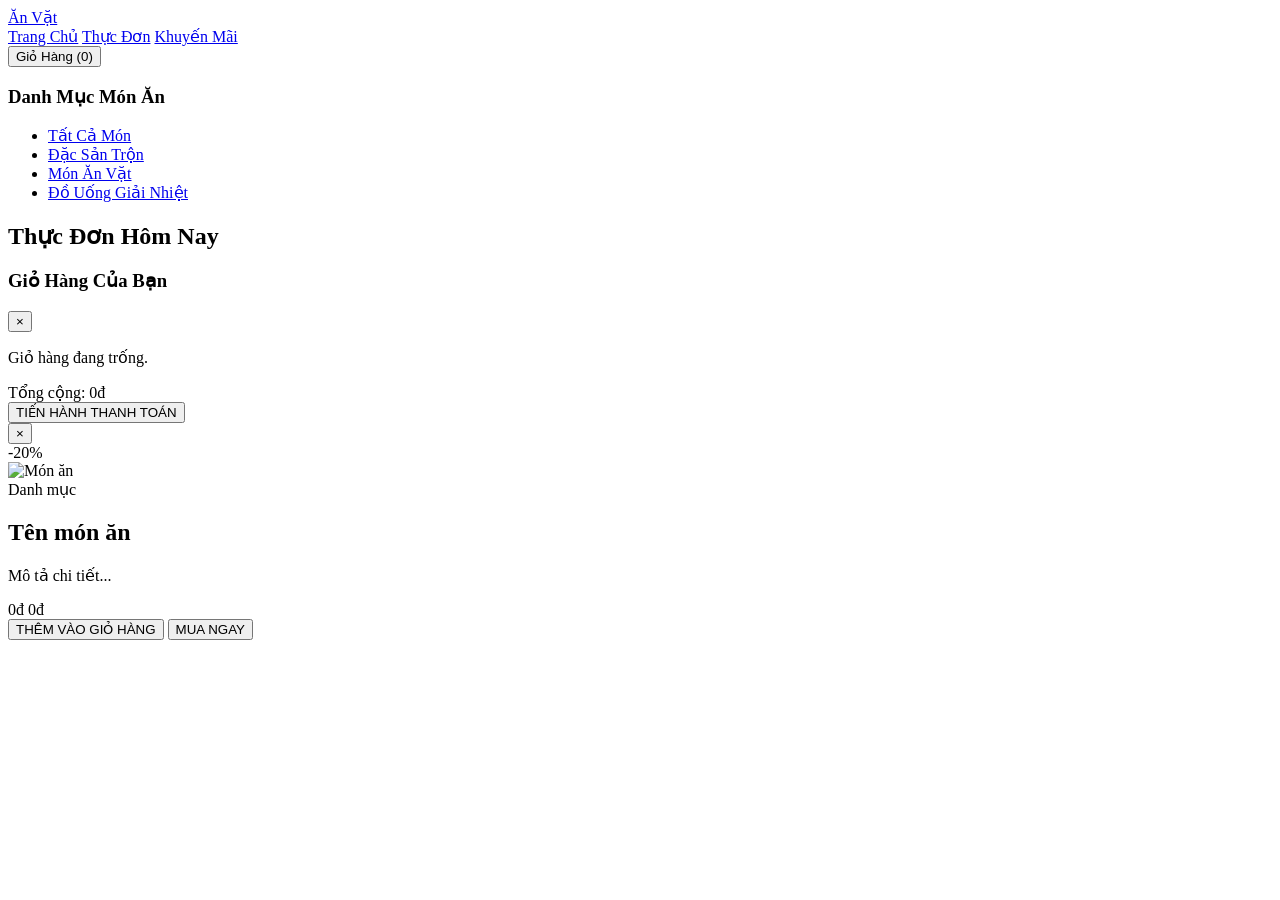
==== index.html @ 8f174fbe "Create index.html" ====
<!doctype html>
<html lang="vi">
  <head>
    <meta charset="UTF-8" />
    <meta name="viewport" content="width=device-width, initial-scale=1.0" />
    <title>Ăn Vặt - Thiên Đường Ăn Vặt Đường Phố</title>
    <link rel="stylesheet" href="style.css" />
  </head>
  <body>
    <header class="main-nav-bar">
      <div class="nav-container site-container">
        <a href="#" class="logo-link logo-text">Ăn Vặt</a>
        <nav class="nav-links-container">
          <a href="#" class="nav-link active">Trang Chủ</a>
          <a href="#" class="nav-link">Thực Đơn</a>
          <a href="#" class="nav-link">Khuyến Mãi</a>
        </nav>
        <button class="cart-toggle-btn" id="cartToggleBtn">
          Giỏ Hàng (<span id="cartCountTop">0</span>)
        </button>
      </div>
    </header>

    <main class="site-container main-layout">
      <aside class="category-sidebar-container">
        <h3 class="heading-3 sidebar-title">Danh Mục Món Ăn</h3>
        <ul class="sidebar-menu">
          <li class="sidebar-item">
            <a href="#" class="active" data-category="all">Tất Cả Món</a>
          </li>
          <li class="sidebar-item">
            <a href="#" data-category="dac-san">Đặc Sản Trộn</a>
          </li>
          <li class="sidebar-item">
            <a href="#" data-category="an-vat">Món Ăn Vặt</a>
          </li>
          <li class="sidebar-item">
            <a href="#" data-category="giai-nhiet">Đồ Uống Giải Nhiệt</a>
          </li>
        </ul>
      </aside>

      <section class="content-wrapper">
        <div class="section-header-container">
          <h1 class="heading-1">Thực Đơn Hôm Nay</h1>
        </div>
        <div class="product-grid" id="productGrid"></div>
      </section>
    </main>

    <div class="cart-sidebar-overlay" id="cartOverlay"></div>
    <div class="cart-sidebar" id="cartSidebar">
      <div class="cart-header">
        <h3 class="heading-3">Giỏ Hàng Của Bạn</h3>
        <button class="close-cart-btn" id="closeCartBtn">&times;</button>
      </div>
      <div class="cart-items-container" id="cartItemsContainer">
        <p class="empty-cart-text">Giỏ hàng đang trống.</p>
      </div>
      <div class="cart-footer">
        <div class="cart-total-row">
          <span class="label-text">Tổng cộng:</span>
          <span class="cart-total-price" id="cartTotalPrice">0đ</span>
        </div>
        <button class="btn-primary checkout-btn" id="checkoutBtn">
          TIẾN HÀNH THANH TOÁN
        </button>
      </div>
    </div>

    <div class="modal-overlay" id="productModal">
      <div class="modal-content">
        <button class="close-modal-btn" id="closeModalBtn">&times;</button>
        <div class="modal-body">
          <div class="modal-image-zone">
            <div class="modal-discount-badge" id="modalBadge">-20%</div>
            <img src="" alt="Món ăn" class="product-image" id="modalImage" />
          </div>

          <div class="modal-info-zone">
            <div class="modal-text-content">
              <span class="category-tag" id="modalCategory">Danh mục</span>
              <h2 class="heading-2" id="modalTitle">Tên món ăn</h2>
              <p class="body-text" id="modalDescription">Mô tả chi tiết...</p>
            </div>

            <div class="modal-interactive-content">
              <div class="modal-price-row">
                <span class="original-price" id="modalOriginalPrice">0đ</span>
                <span class="sale-price" id="modalSalePrice">0đ</span>
              </div>
              <div class="modal-action-row">
                <button class="btn-primary" id="modalAddToCartBtn">
                  THÊM VÀO GIỎ HÀNG
                </button>
                <button class="btn-secondary-buy" id="modalBuyNowBtn">
                  MUA NGAY
                </button>
              </div>
            </div>
          </div>
        </div>
      </div>
    </div>

    <script src="script.js"></script>
  </body>
</html>
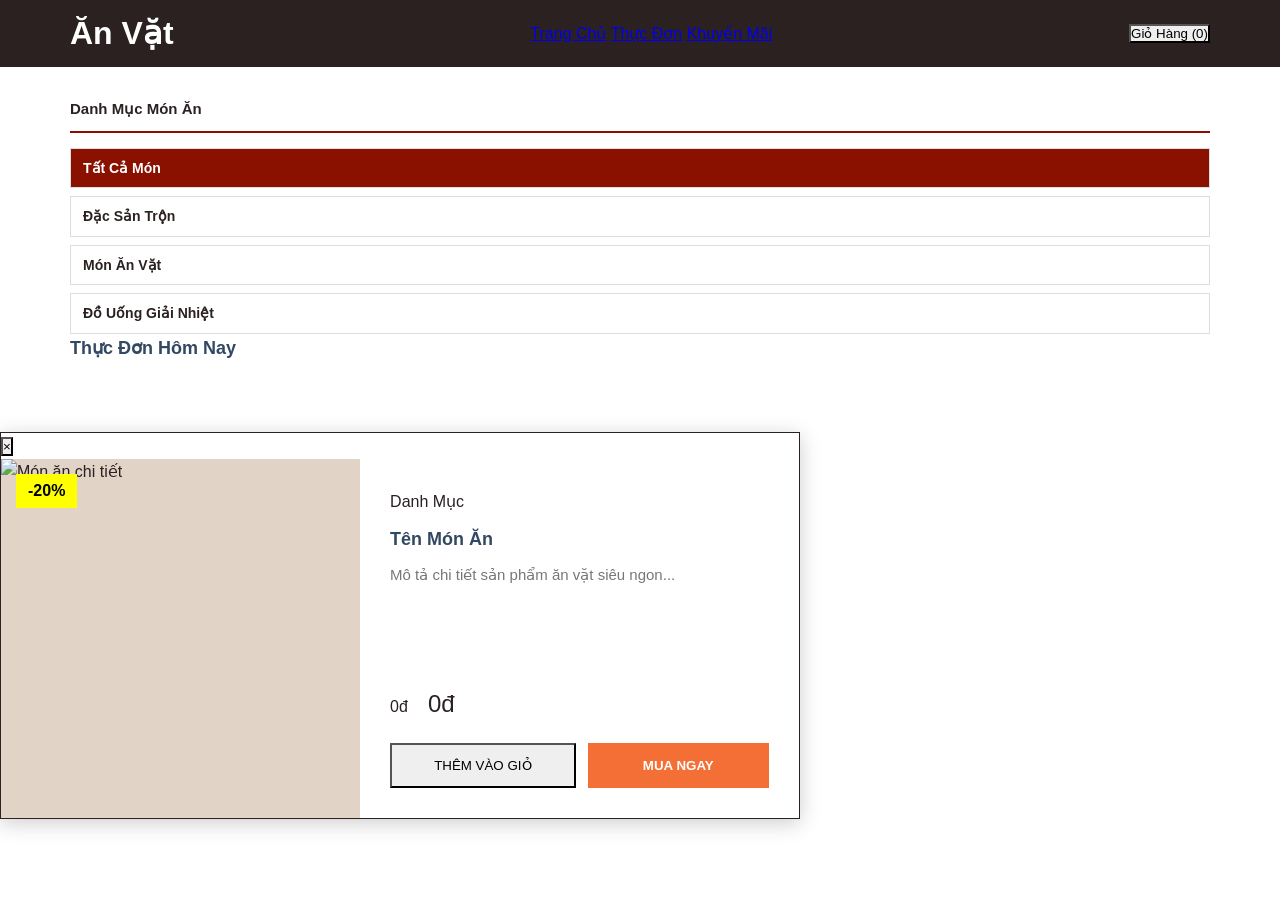
==== commit b6c60842: "Update index.html" ====
--- a/index.html
+++ b/index.html
@@ -3,97 +3,140 @@
   <head>
     <meta charset="UTF-8" />
     <meta name="viewport" content="width=device-width, initial-scale=1.0" />
-    <title>Ăn Vặt - Thiên Đường Ăn Vặt Đường Phố</title>
+    <title>Ăn Vặt - Thực Đơn Hôm Nay</title>
     <link rel="stylesheet" href="style.css" />
   </head>
   <body>
     <header class="main-nav-bar">
       <div class="nav-container site-container">
-        <a href="#" class="logo-link logo-text">Ăn Vặt</a>
-        <nav class="nav-links-container">
-          <a href="#" class="nav-link active">Trang Chủ</a>
-          <a href="#" class="nav-link">Thực Đơn</a>
-          <a href="#" class="nav-link">Khuyến Mãi</a>
+        <a href="index.html" class="logo-link logo-text">Ăn Vặt</a>
+        <nav class="desktop-menu-links">
+          <a href="#" class="menu-item-link active">Trang Chủ</a>
+          <a href="#" class="menu-item-link">Thực Đơn</a>
+          <a href="#" class="menu-item-link">Khuyến Mãi</a>
         </nav>
-        <button class="cart-toggle-btn" id="cartToggleBtn">
+        <button class="btn-primary-cart" id="cartToggleBtn">
           Giỏ Hàng (<span id="cartCountTop">0</span>)
         </button>
       </div>
     </header>
 
-    <main class="site-container main-layout">
-      <aside class="category-sidebar-container">
-        <h3 class="heading-3 sidebar-title">Danh Mục Món Ăn</h3>
-        <ul class="sidebar-menu">
-          <li class="sidebar-item">
-            <a href="#" class="active" data-category="all">Tất Cả Món</a>
-          </li>
-          <li class="sidebar-item">
-            <a href="#" data-category="dac-san">Đặc Sản Trộn</a>
-          </li>
-          <li class="sidebar-item">
-            <a href="#" data-category="an-vat">Món Ăn Vặt</a>
-          </li>
-          <li class="sidebar-item">
-            <a href="#" data-category="giai-nhiet">Đồ Uống Giải Nhiệt</a>
-          </li>
-        </ul>
+    <main
+      class="site-container main-layout-grid"
+      style="margin-top: 30px; margin-bottom: 50px"
+    >
+      <aside class="sidebar-category-area">
+        <h3
+          class="heading-3"
+          style="
+            margin-bottom: 15px;
+            padding-bottom: 10px;
+            border-bottom: 2px solid var(--color-burgundy-red);
+          "
+        >
+          Danh Mục Món Ăn
+        </h3>
+        <div class="sidebar-menu">
+          <div class="sidebar-item">
+            <a href="#" class="category-btn active" data-category="all"
+              >Tất Cả Món</a
+            >
+          </div>
+          <div class="sidebar-item">
+            <a href="#" class="category-btn" data-category="dac-san"
+              >Đặc Sản Trộn</a
+            >
+          </div>
+          <div class="sidebar-item">
+            <a href="#" class="category-btn" data-category="an-vat"
+              >Món Ăn Vặt</a
+            >
+          </div>
+          <div class="sidebar-item">
+            <a href="#" class="category-btn" data-category="giai-nhiet"
+              >Đồ Uống Giải Nhiệt</a
+            >
+          </div>
+        </div>
       </aside>
 
-      <section class="content-wrapper">
-        <div class="section-header-container">
-          <h1 class="heading-1">Thực Đơn Hôm Nay</h1>
-        </div>
-        <div class="product-grid" id="productGrid"></div>
+      <section class="products-display-area">
+        <h2 class="heading-2" style="margin-bottom: 20px">Thực Đơn Hôm Nay</h2>
+        <div class="product-grid" id="productGridContainer"></div>
       </section>
     </main>
 
-    <div class="cart-sidebar-overlay" id="cartOverlay"></div>
+    <div class="cart-overlay" id="cartOverlay"></div>
     <div class="cart-sidebar" id="cartSidebar">
       <div class="cart-header">
         <h3 class="heading-3">Giỏ Hàng Của Bạn</h3>
-        <button class="close-cart-btn" id="closeCartBtn">&times;</button>
+        <button class="close-btn" id="cartCloseBtn">&times;</button>
       </div>
-      <div class="cart-items-container" id="cartItemsContainer">
-        <p class="empty-cart-text">Giỏ hàng đang trống.</p>
-      </div>
+      <div class="cart-body-items" id="cartItemsList"></div>
       <div class="cart-footer">
         <div class="cart-total-row">
-          <span class="label-text">Tổng cộng:</span>
-          <span class="cart-total-price" id="cartTotalPrice">0đ</span>
+          <span>Tổng cộng:</span>
+          <span
+            id="cartTotalPrice"
+            style="font-weight: 700; color: var(--color-burgundy-red)"
+            >0đ</span
+          >
         </div>
-        <button class="btn-primary checkout-btn" id="checkoutBtn">
+        <button
+          class="btn-secondary-buy"
+          id="checkoutBtn"
+          style="width: 100%; margin-top: 15px; height: 45px"
+        >
           TIẾN HÀNH THANH TOÁN
         </button>
       </div>
     </div>
 
-    <div class="modal-overlay" id="productModal">
+    <div class="modal-blur-bg" id="productDetailModal">
       <div class="modal-content">
-        <button class="close-modal-btn" id="closeModalBtn">&times;</button>
+        <button class="modal-close-icon" id="modalCloseBtn">&times;</button>
         <div class="modal-body">
           <div class="modal-image-zone">
             <div class="modal-discount-badge" id="modalBadge">-20%</div>
-            <img src="" alt="Món ăn" class="product-image" id="modalImage" />
+            <img src="" alt="Món ăn chi tiết" id="modalImage" />
           </div>
-
           <div class="modal-info-zone">
-            <div class="modal-text-content">
-              <span class="category-tag" id="modalCategory">Danh mục</span>
-              <h2 class="heading-2" id="modalTitle">Tên món ăn</h2>
-              <p class="body-text" id="modalDescription">Mô tả chi tiết...</p>
+            <div>
+              <span class="product-card-tag" id="modalCategory">Danh Mục</span>
+              <h2 class="heading-2" id="modalTitle" style="margin: 10px 0">
+                Tên Món Ăn
+              </h2>
+              <p
+                class="body-text"
+                id="modalDescription"
+                style="color: var(--color-medium-gray); margin-bottom: 20px"
+              >
+                Mô tả chi tiết sản phẩm ăn vặt siêu ngon...
+              </p>
             </div>
-
-            <div class="modal-interactive-content">
-              <div class="modal-price-row">
-                <span class="original-price" id="modalOriginalPrice">0đ</span>
-                <span class="sale-price" id="modalSalePrice">0đ</span>
+            <div>
+              <div class="modal-price-row" style="margin-bottom: 20px">
+                <span class="old-price-cross" id="modalOldPrice">0đ</span>
+                <span
+                  class="current-price-bold"
+                  id="modalCurrentPrice"
+                  style="font-size: 24px"
+                  >0đ</span
+                >
               </div>
               <div class="modal-action-row">
-                <button class="btn-primary" id="modalAddToCartBtn">
-                  THÊM VÀO GIỎ HÀNG
+                <button
+                  class="btn-primary-cart"
+                  id="modalAddToCartBtn"
+                  style="flex: 1; height: 45px"
+                >
+                  THÊM VÀO GIỎ
                 </button>
-                <button class="btn-secondary-buy" id="modalBuyNowBtn">
+                <button
+                  class="btn-secondary-buy"
+                  id="modalBuyNowBtn"
+                  style="flex: 1; height: 45px"
+                >
                   MUA NGAY
                 </button>
               </div>
--- a/style.css
+++ b/style.css
@@ -0,0 +1,484 @@
+/* --- SYSTEM STYLE RESET --- */
+:root {
+  --color-deep-navy: #334862;
+  --color-dark-charcoal: #2b2121;
+  --color-burgundy-red: #8a1000;
+  --color-warm-orange: #e67e22;
+  --color-bright-orange-red: #f36f36;
+  --color-forest-green: #2c9310;
+  --color-forest-green-hover: #1e7b0a;
+  --color-forest-green-active: #1a6008;
+  --color-medium-gray: #777777;
+  --color-light-gray: #f1f1f1;
+  --color-off-white: #ffffff;
+  --color-light-border: #dddddd;
+  --color-warning-yellow: #ffff00;
+}
+
+* {
+  box-sizing: border-box;
+  margin: 0;
+  padding: 0;
+  border-radius: 0px !important; /* Phong cách vuông vức */
+}
+
+body {
+  font-family: Helvetica, Arial, sans-serif;
+  background-color: var(--color-off-white);
+  color: var(--color-dark-charcoal);
+  line-height: 1.6;
+}
+
+/* --- TYPOGRAPHY --- */
+.logo-text {
+  font-size: 32px;
+  font-weight: 700;
+}
+.heading-1 {
+  font-size: 18px;
+  font-weight: 700;
+}
+.heading-2 {
+  font-size: 18px;
+  font-weight: 700;
+  color: var(--color-deep-navy);
+}
+.heading-3 {
+  font-size: 15px;
+  font-weight: 700;
+}
+.body-text {
+  font-size: 15px;
+  color: var(--color-medium-gray);
+  margin-top: 8px;
+}
+.label-text {
+  font-size: 14px;
+  font-weight: 700;
+}
+
+/* --- GRID LAYOUT --- */
+.site-container {
+  max-width: 1170px;
+  margin: 0 auto;
+  padding: 0 15px;
+}
+.main-layout {
+  display: flex;
+  flex-direction: column;
+  gap: 24px;
+  margin: 32px auto;
+}
+.content-wrapper {
+  display: flex;
+  flex-direction: column;
+  width: 100%;
+}
+.section-header-container {
+  background-color: var(--color-light-gray);
+  border-bottom: 3px solid var(--color-warm-orange);
+  padding: 12px 16px;
+  margin-bottom: 20px;
+}
+.product-grid {
+  display: grid;
+  grid-template-columns: repeat(1, 1fr);
+  gap: 16px;
+}
+
+/* --- HEADER & NAVBAR --- */
+.main-nav-bar {
+  background-color: var(--color-dark-charcoal);
+  height: 67px;
+  width: 100%;
+  position: sticky;
+  top: 0;
+  z-index: 100;
+}
+.nav-container {
+  display: flex;
+  align-items: center;
+  justify-content: space-between;
+  height: 100%;
+}
+.logo-link {
+  color: var(--color-off-white);
+  text-decoration: none;
+}
+.nav-links-container {
+  display: none;
+  height: 67px;
+}
+.nav-link {
+  color: var(--color-medium-gray);
+  padding: 0 15px;
+  height: 67px;
+  line-height: 67px;
+  text-decoration: none;
+  display: inline-block;
+}
+.nav-link:hover {
+  color: var(--color-off-white);
+  background-color: rgba(255, 255, 255, 0.1);
+}
+.nav-link.active {
+  color: var(--color-warm-orange);
+  border-bottom: 3px solid var(--color-warm-orange);
+}
+.cart-toggle-btn {
+  background-color: var(--color-warm-orange);
+  color: white;
+  border: none;
+  padding: 8px 16px;
+  font-weight: 700;
+  cursor: pointer;
+}
+
+/* --- CATEGORY SIDEBAR --- */
+.category-sidebar-container {
+  background-color: #d4c4b8;
+  border: 1px solid #cccccc;
+  padding: 16px;
+}
+.sidebar-title {
+  margin-bottom: 12px;
+}
+.sidebar-menu {
+  list-style: none;
+  display: flex;
+  gap: 8px;
+  flex-wrap: wrap;
+}
+.sidebar-item a {
+  display: block;
+  padding: 8px 12px;
+  background-color: var(--color-off-white);
+  color: var(--color-dark-charcoal);
+  text-decoration: none;
+  font-weight: 700;
+  font-size: 14px;
+  border: 1px solid var(--color-light-border);
+}
+.sidebar-item a:hover,
+.sidebar-item a.active {
+  background-color: var(--color-burgundy-red);
+  color: var(--color-off-white);
+}
+
+/* --- BUTTONS --- */
+.btn-primary {
+  background-color: var(--color-forest-green);
+  color: var(--color-off-white);
+  font-weight: 700;
+  height: 40px;
+  border: none;
+  cursor: pointer;
+  width: 100%;
+}
+.btn-primary:hover {
+  background-color: var(--color-forest-green-hover);
+}
+.btn-secondary-buy {
+  background-color: var(--color-bright-orange-red);
+  color: white;
+  border: none;
+  font-weight: 700;
+  height: 40px;
+  cursor: pointer;
+  width: 100%;
+}
+.btn-secondary-buy:hover {
+  background-color: var(--color-warm-orange);
+}
+
+/* --- PRODUCT CARD OUT SCREEN --- */
+.product-card {
+  background-color: var(--color-off-white);
+  border: 1px solid var(--color-light-border);
+  padding: 16px;
+  position: relative;
+  display: flex;
+  flex-direction: column;
+  cursor: pointer;
+}
+.product-card:hover {
+  box-shadow: 0 4px 12px rgba(0, 0, 0, 0.1);
+}
+.image-container {
+  width: 100%;
+  aspect-ratio: 1 / 1;
+  background-color: #e2d3c7;
+  margin-bottom: 12px;
+  overflow: hidden;
+}
+.image-container img {
+  width: 100%;
+  height: 100%;
+  object-fit: cover;
+}
+.discount-badge {
+  background-color: var(--color-warning-yellow);
+  color: black;
+  font-size: 13px;
+  font-weight: 700;
+  padding: 4px 8px;
+  position: absolute;
+  top: 16px;
+  left: 16px;
+  z-index: 5;
+}
+.category-tag {
+  background-color: var(--color-burgundy-red);
+  color: var(--color-off-white);
+  font-size: 12px;
+  font-weight: 700;
+  padding: 4px 8px;
+  display: inline-block;
+  align-self: flex-start;
+  margin-bottom: 8px;
+}
+.price-section {
+  display: flex;
+  justify-content: space-between;
+  align-items: baseline;
+  margin: 8px 0 12px 0;
+}
+.original-price {
+  font-size: 13px;
+  color: var(--color-medium-gray);
+  text-decoration: line-through;
+}
+.sale-price {
+  font-size: 16px;
+  font-weight: 700;
+  color: var(--color-burgundy-red);
+}
+
+/* --- SIDEBAR GIỎ HÀNG BÊN PHẢI --- */
+.cart-sidebar-overlay {
+  position: fixed;
+  top: 0;
+  left: 0;
+  width: 100%;
+  height: 100%;
+  background: rgba(0, 0, 0, 0.5);
+  z-index: 150;
+  display: none;
+}
+.cart-sidebar-overlay.active {
+  display: block;
+}
+.cart-sidebar {
+  position: fixed;
+  top: 0;
+  right: -400px;
+  width: 100%;
+  max-width: 400px;
+  height: 100%;
+  background: var(--color-off-white);
+  z-index: 160;
+  display: flex;
+  flex-direction: column;
+  transition: right 0.3s ease;
+}
+.cart-sidebar.active {
+  right: 0;
+}
+.cart-header {
+  padding: 20px;
+  background-color: var(--color-dark-charcoal);
+  color: white;
+  display: flex;
+  justify-content: space-between;
+  align-items: center;
+}
+.close-cart-btn {
+  background: none;
+  border: none;
+  color: white;
+  font-size: 28px;
+  cursor: pointer;
+}
+.cart-items-container {
+  flex: 1;
+  overflow-y: auto;
+  padding: 20px;
+  display: flex;
+  flex-direction: column;
+  gap: 16px;
+}
+.empty-cart-text {
+  color: var(--color-medium-gray);
+  text-align: center;
+  margin-top: 40px;
+}
+.cart-item {
+  display: flex;
+  justify-content: space-between;
+  align-items: center;
+  border-bottom: 1px solid var(--color-light-border);
+  padding-bottom: 12px;
+}
+.cart-item-info h4 {
+  font-size: 14px;
+  color: var(--color-dark-charcoal);
+}
+.cart-item-price {
+  color: var(--color-burgundy-red);
+  font-weight: 700;
+}
+.cart-item-actions {
+  display: flex;
+  align-items: center;
+  gap: 8px;
+}
+.quantity-btn {
+  background: var(--color-light-gray);
+  border: 1px solid #ccc;
+  padding: 2px 8px;
+  cursor: pointer;
+}
+.cart-footer {
+  padding: 20px;
+  border-top: 2px solid var(--color-dark-charcoal);
+  background: var(--color-light-gray);
+}
+.cart-total-row {
+  display: flex;
+  justify-content: space-between;
+  margin-bottom: 16px;
+}
+.cart-total-price {
+  font-size: 18px;
+  font-weight: 700;
+  color: var(--color-burgundy-red);
+}
+
+/* --- CỬA SỔ POPUP CHI TIẾT MÓN ĂN (FIXED 100%) --- */
+.modal-overlay {
+  position: fixed;
+  top: 0;
+  left: 0;
+  width: 100%;
+  height: 100%;
+  background: rgba(0, 0, 0, 0.6);
+  z-index: 200;
+  display: none;
+  align-items: center;
+  justify-content: center;
+  padding: 15px;
+}
+.modal-overlay.active {
+  display: flex !important;
+}
+.modal-content {
+  background-color: var(--color-off-white);
+  width: 100%;
+  max-width: 800px;
+  position: relative;
+  border: 1px solid var(--color-dark-charcoal);
+  box-shadow: 0 4px 20px rgba(0, 0, 0, 0.2);
+}
+.close-modal-btn {
+  position: absolute;
+  top: 10px;
+  right: 15px;
+  font-size: 32px;
+  background: none;
+  border: none;
+  color: var(--color-dark-charcoal);
+  cursor: pointer;
+  z-index: 10;
+}
+
+/* Thân Popup xếp dọc trên Điện thoại */
+.modal-body {
+  display: flex !important;
+  flex-direction: column !important;
+  width: 100%;
+}
+.modal-image-zone {
+  width: 100%;
+  aspect-ratio: 16 / 10;
+  background-color: #e2d3c7;
+  position: relative;
+  overflow: hidden;
+}
+.modal-image-zone img.product-image {
+  width: 100% !important;
+  height: 100% !important;
+  object-fit: cover !important;
+  display: block !important;
+}
+.modal-discount-badge {
+  background-color: var(--color-warning-yellow);
+  color: black;
+  padding: 4px 12px;
+  font-weight: 700;
+  position: absolute;
+  top: 15px;
+  left: 15px;
+  z-index: 2;
+}
+.modal-info-zone {
+  padding: 24px;
+  display: flex;
+  flex-direction: column;
+  gap: 20px;
+  width: 100%;
+}
+.modal-price-row {
+  display: flex;
+  gap: 20px;
+  align-items: baseline;
+}
+.modal-action-row {
+  display: flex;
+  gap: 12px;
+}
+
+/* --- RESPONSIVE CHO MÀN HÌNH LỚN --- */
+@media (min-width: 768px) {
+  .product-grid {
+    grid-template-columns: repeat(2, 1fr);
+  }
+  .sidebar-menu {
+    flex-direction: column;
+  }
+
+  /* ÉP BUỘC CHIA ĐÔI POPUP GỌN GÀNG TRÊN DESKTOP */
+  .modal-body {
+    flex-direction: row !important;
+    align-items: stretch !important;
+  }
+  .modal-image-zone {
+    width: 45% !important;
+    aspect-ratio: 1 / 1 !important;
+  }
+  .modal-info-zone {
+    width: 55% !important;
+    justify-content: space-between !important;
+    padding: 30px !important;
+  }
+}
+
+@media (min-width: 1024px) {
+  .nav-links-container {
+    display: flex;
+  }
+  .main-layout {
+    flex-direction: row;
+    align-items: flex-start;
+  }
+  .category-sidebar-container {
+    width: 25%;
+    position: sticky;
+    top: 85px;
+  }
+  .content-wrapper {
+    width: 75%;
+  }
+  .product-grid {
+    grid-template-columns: repeat(4, 1fr);
+  }
+}
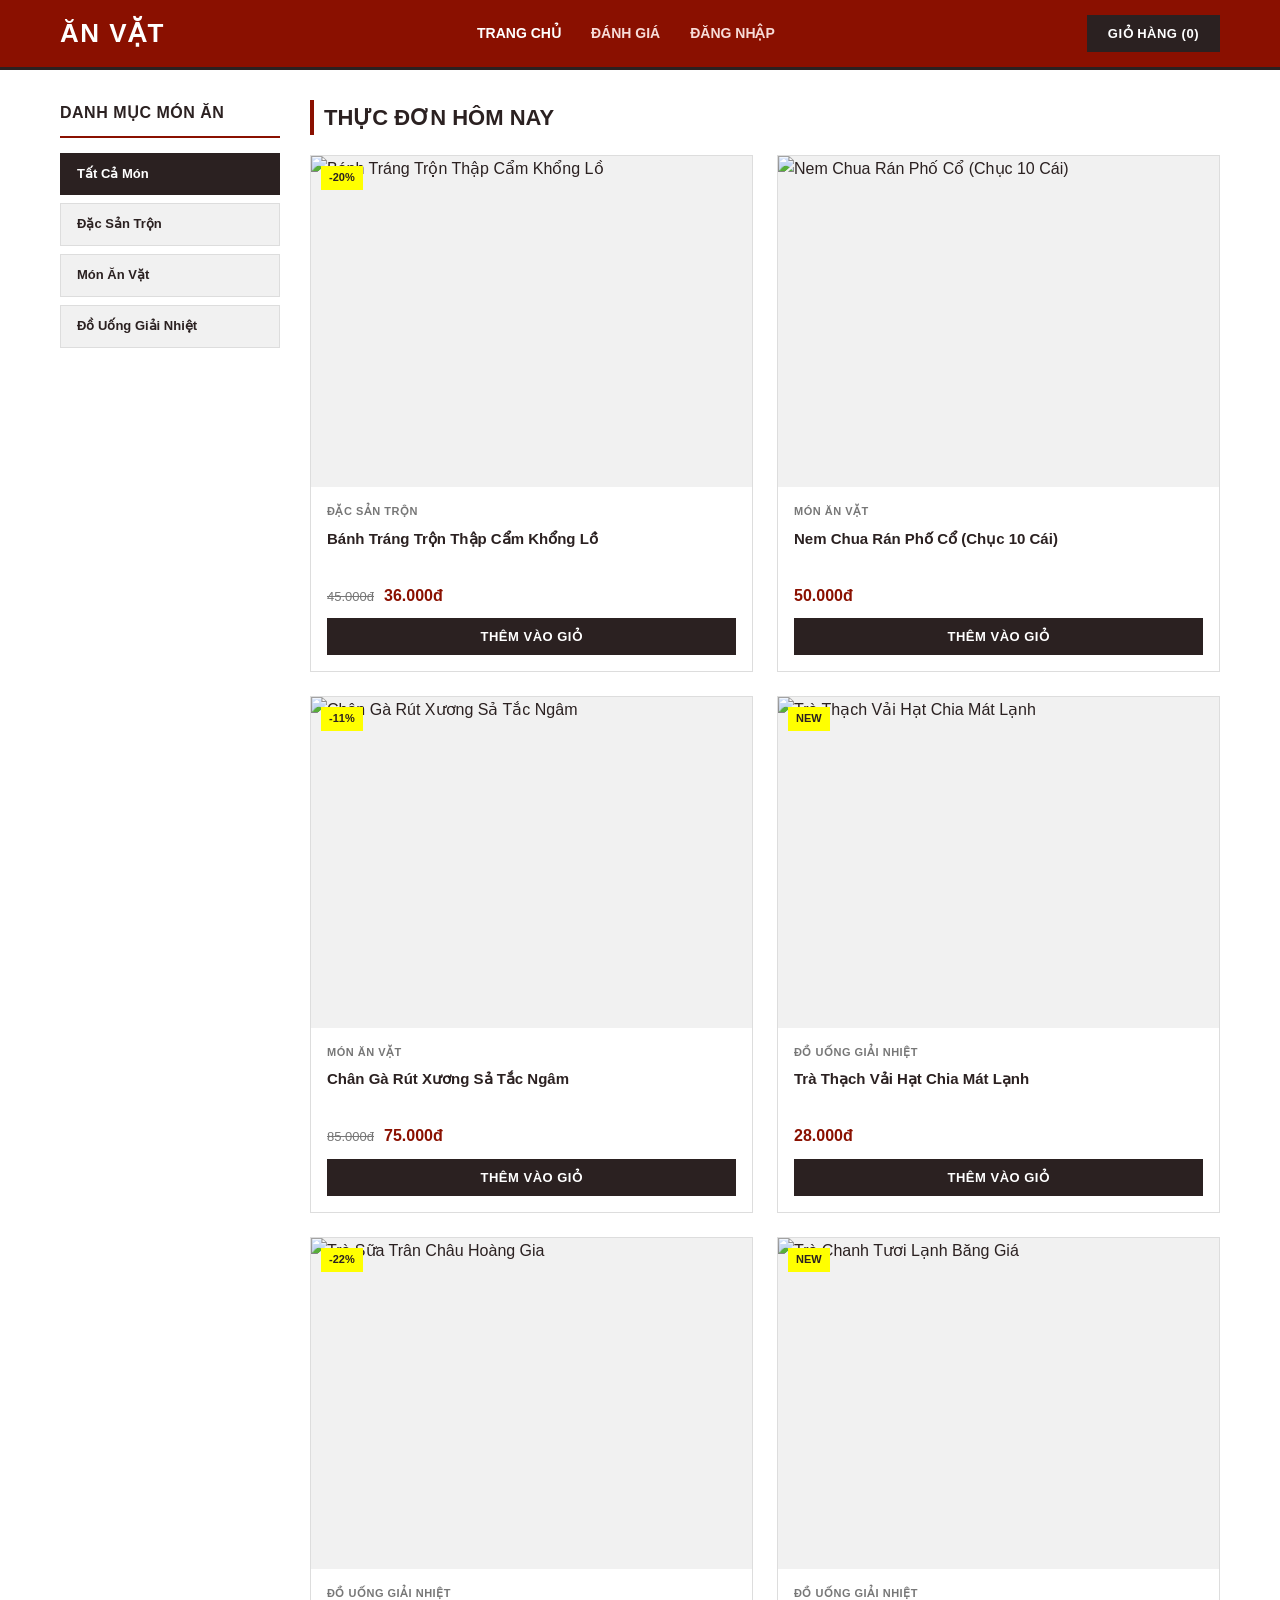
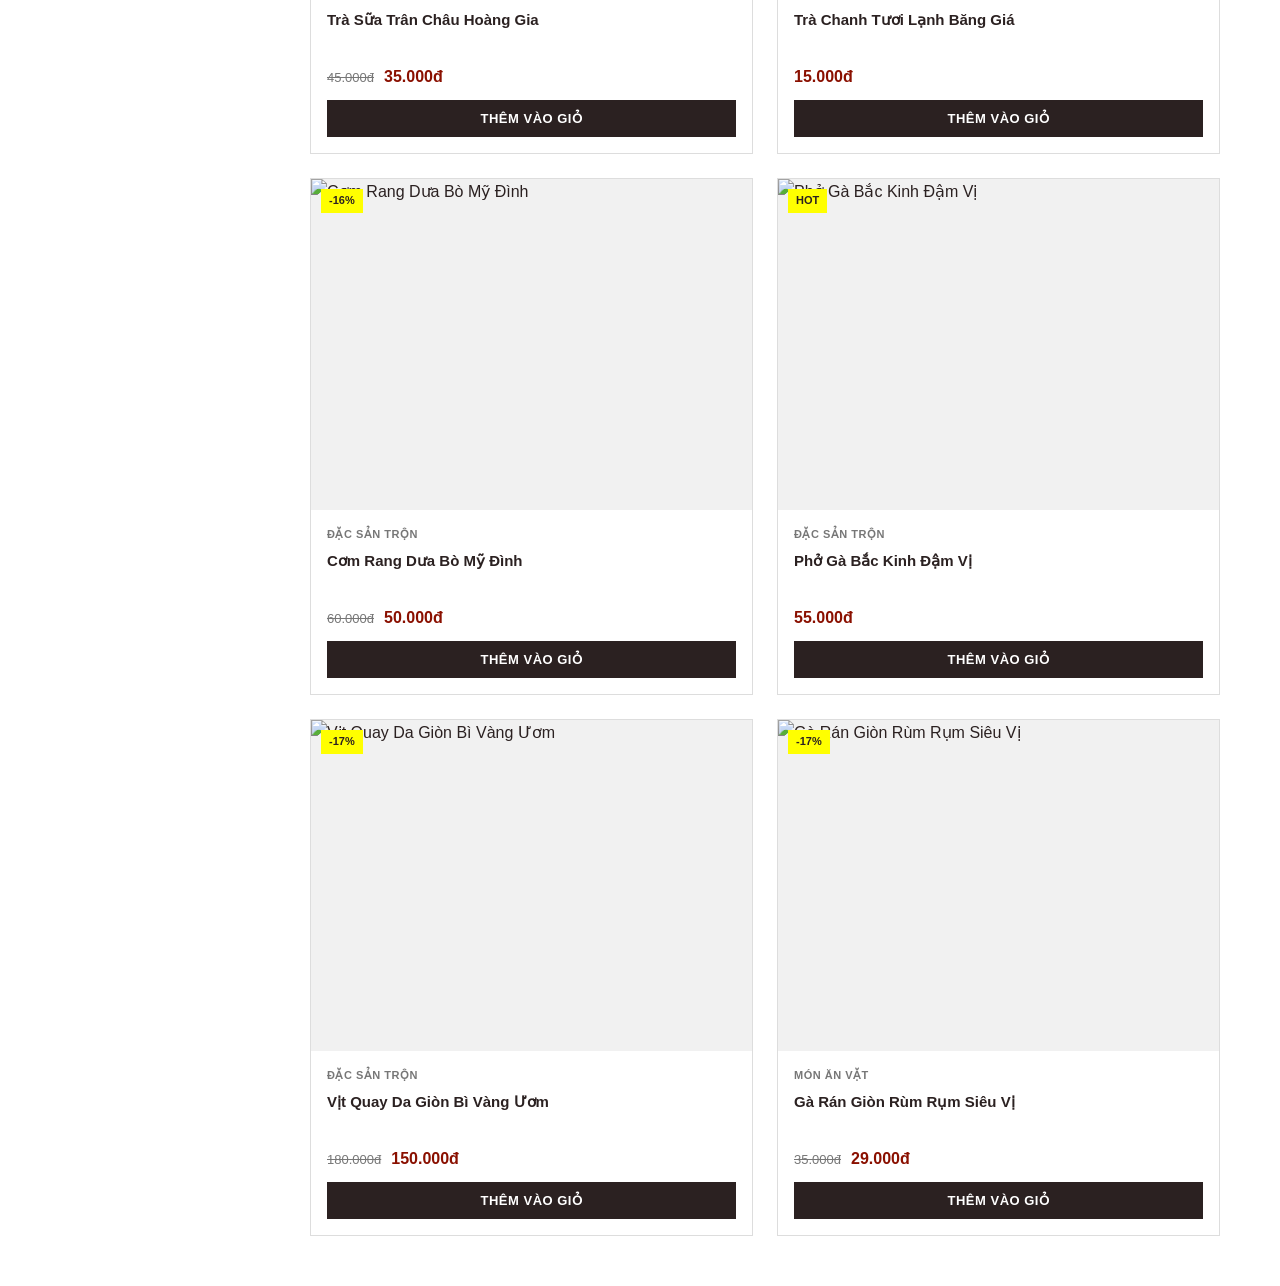
==== commit daeda38f: "Update index.html" ====
--- a/index.html
+++ b/index.html
@@ -11,9 +11,11 @@
       <div class="nav-container site-container">
         <a href="index.html" class="logo-link logo-text">Ăn Vặt</a>
         <nav class="desktop-menu-links">
-          <a href="#" class="menu-item-link active">Trang Chủ</a>
-          <a href="#" class="menu-item-link">Thực Đơn</a>
-          <a href="#" class="menu-item-link">Khuyến Mãi</a>
+          <a href="index.html" class="menu-item-link active">Trang Chủ</a>
+          <a href="reviews.html" class="menu-item-link">Đánh Giá</a>
+          <a href="auth.html" class="menu-item-link" id="userMenuLink"
+            >Đăng Nhập</a
+          >
         </nav>
         <button class="btn-primary-cart" id="cartToggleBtn">
           Giỏ Hàng (<span id="cartCountTop">0</span>)
--- a/style.css
+++ b/style.css
@@ -31,385 +31,397 @@
 
 /* --- TYPOGRAPHY --- */
 .logo-text {
-  font-size: 32px;
-  font-weight: 700;
-}
-.heading-1 {
-  font-size: 18px;
-  font-weight: 700;
-}
+  font-size: 26px;
+  font-weight: 800;
+  text-transform: uppercase;
+  letter-spacing: 1.5px;
+}
+
 .heading-2 {
-  font-size: 18px;
-  font-weight: 700;
-  color: var(--color-deep-navy);
-}
+  font-size: 22px;
+  font-weight: 700;
+  border-left: 4px solid var(--color-burgundy-red);
+  padding-left: 10px;
+  text-transform: uppercase;
+}
+
 .heading-3 {
-  font-size: 15px;
-  font-weight: 700;
-}
+  font-size: 16px;
+  font-weight: 700;
+  text-transform: uppercase;
+  letter-spacing: 0.5px;
+}
+
 .body-text {
-  font-size: 15px;
+  font-size: 14px;
+}
+
+.label-text {
+  font-size: 12px;
+  text-transform: uppercase;
+  font-weight: 700;
   color: var(--color-medium-gray);
-  margin-top: 8px;
-}
-.label-text {
-  font-size: 14px;
-  font-weight: 700;
-}
-
-/* --- GRID LAYOUT --- */
+}
+
+/* --- REUSABLE BUTTONS --- */
+.btn-primary-cart {
+  background-color: var(--color-dark-charcoal);
+  color: var(--color-off-white);
+  border: 1px solid var(--color-dark-charcoal);
+  padding: 10px 20px;
+  font-size: 13px;
+  font-weight: 700;
+  text-transform: uppercase;
+  cursor: pointer;
+  letter-spacing: 0.5px;
+  transition: all 0.2s ease;
+}
+
+.btn-primary-cart:hover {
+  background-color: transparent;
+  color: var(--color-dark-charcoal);
+}
+
+.btn-secondary-buy {
+  background-color: var(--color-burgundy-red);
+  color: var(--color-off-white);
+  border: 1px solid var(--color-burgundy-red);
+  padding: 10px 20px;
+  font-size: 13px;
+  font-weight: 700;
+  text-transform: uppercase;
+  cursor: pointer;
+  letter-spacing: 0.5px;
+  transition: all 0.2s ease;
+}
+
+.btn-secondary-buy:hover {
+  background-color: #5c0b00;
+  border-color: #5c0b00;
+}
+
+/* --- LAYOUT BOUNDARIES --- */
 .site-container {
-  max-width: 1170px;
-  margin: 0 auto;
-  padding: 0 15px;
-}
-.main-layout {
-  display: flex;
-  flex-direction: column;
-  gap: 24px;
-  margin: 32px auto;
-}
-.content-wrapper {
-  display: flex;
-  flex-direction: column;
-  width: 100%;
-}
-.section-header-container {
-  background-color: var(--color-light-gray);
-  border-bottom: 3px solid var(--color-warm-orange);
-  padding: 12px 16px;
-  margin-bottom: 20px;
-}
-.product-grid {
-  display: grid;
-  grid-template-columns: repeat(1, 1fr);
-  gap: 16px;
-}
-
-/* --- HEADER & NAVBAR --- */
+  max-width: 1200px;
+  margin-left: auto;
+  margin-right: auto;
+  padding-left: 20px;
+  padding-right: 20px;
+}
+
+/* --- NAVIGATION HEADER --- */
 .main-nav-bar {
-  background-color: var(--color-dark-charcoal);
-  height: 67px;
-  width: 100%;
-  position: sticky;
-  top: 0;
-  z-index: 100;
-}
+  background-color: var(--color-burgundy-red);
+  border-bottom: 3px solid var(--color-dark-charcoal);
+  height: 70px;
+}
+
 .nav-container {
   display: flex;
+  justify-content: space-between;
   align-items: center;
-  justify-content: space-between;
   height: 100%;
 }
+
 .logo-link {
   color: var(--color-off-white);
   text-decoration: none;
 }
-.nav-links-container {
-  display: none;
-  height: 67px;
-}
-.nav-link {
-  color: var(--color-medium-gray);
-  padding: 0 15px;
-  height: 67px;
-  line-height: 67px;
+
+.desktop-menu-links {
+  display: flex;
+  gap: 30px;
+}
+
+.menu-item-link {
+  color: #f7dcd8;
   text-decoration: none;
-  display: inline-block;
-}
-.nav-link:hover {
+  font-size: 14px;
+  font-weight: 700;
+  text-transform: uppercase;
+}
+
+.menu-item-link.active,
+.menu-item-link:hover {
   color: var(--color-off-white);
-  background-color: rgba(255, 255, 255, 0.1);
-}
-.nav-link.active {
-  color: var(--color-warm-orange);
-  border-bottom: 3px solid var(--color-warm-orange);
-}
-.cart-toggle-btn {
-  background-color: var(--color-warm-orange);
-  color: white;
-  border: none;
-  padding: 8px 16px;
-  font-weight: 700;
-  cursor: pointer;
-}
-
-/* --- CATEGORY SIDEBAR --- */
-.category-sidebar-container {
-  background-color: #d4c4b8;
-  border: 1px solid #cccccc;
-  padding: 16px;
-}
-.sidebar-title {
-  margin-bottom: 12px;
-}
+}
+
+/* --- APP CORE LAYOUT --- */
+.main-layout-grid {
+  display: flex;
+  flex-direction: column;
+  gap: 30px;
+}
+
+/* --- SIDEBAR CATEGORIES --- */
+.sidebar-category-area {
+  width: 100%;
+}
+
 .sidebar-menu {
-  list-style: none;
-  display: flex;
+  display: flex;
+  flex-direction: row;
+  flex-wrap: wrap;
   gap: 8px;
-  flex-wrap: wrap;
-}
+}
+
+.sidebar-item {
+  width: auto;
+}
+
 .sidebar-item a {
   display: block;
-  padding: 8px 12px;
-  background-color: var(--color-off-white);
+  padding: 10px 16px;
+  background-color: var(--color-light-gray);
   color: var(--color-dark-charcoal);
   text-decoration: none;
-  font-weight: 700;
-  font-size: 14px;
+  font-size: 13px;
+  font-weight: 700;
   border: 1px solid var(--color-light-border);
 }
-.sidebar-item a:hover,
-.sidebar-item a.active {
-  background-color: var(--color-burgundy-red);
+
+.sidebar-item a.active,
+.sidebar-item a:hover {
+  background-color: var(--color-dark-charcoal);
   color: var(--color-off-white);
-}
-
-/* --- BUTTONS --- */
-.btn-primary {
-  background-color: var(--color-forest-green);
-  color: var(--color-off-white);
-  font-weight: 700;
-  height: 40px;
-  border: none;
+  border-color: var(--color-dark-charcoal);
+}
+
+/* --- PRODUCT DISPLAY WINDOW --- */
+.products-display-area {
+  flex: 1;
+}
+
+.product-grid {
+  display: grid;
+  grid-template-columns: 1fr;
+  gap: 24px;
+}
+
+.product-card-item {
+  border: 1px solid var(--color-light-border);
+  background: var(--color-off-white);
+  display: flex;
+  flex-direction: column;
+}
+
+.product-card-image-box {
+  width: 100%;
+  aspect-ratio: 4 / 3;
+  background-color: var(--color-light-gray);
+  position: relative;
+  overflow: hidden;
   cursor: pointer;
-  width: 100%;
-}
-.btn-primary:hover {
-  background-color: var(--color-forest-green-hover);
-}
-.btn-secondary-buy {
-  background-color: var(--color-bright-orange-red);
-  color: white;
-  border: none;
-  font-weight: 700;
-  height: 40px;
-  cursor: pointer;
-  width: 100%;
-}
-.btn-secondary-buy:hover {
-  background-color: var(--color-warm-orange);
-}
-
-/* --- PRODUCT CARD OUT SCREEN --- */
-.product-card {
-  background-color: var(--color-off-white);
-  border: 1px solid var(--color-light-border);
-  padding: 16px;
-  position: relative;
-  display: flex;
-  flex-direction: column;
-  cursor: pointer;
-}
-.product-card:hover {
-  box-shadow: 0 4px 12px rgba(0, 0, 0, 0.1);
-}
-.image-container {
-  width: 100%;
-  aspect-ratio: 1 / 1;
-  background-color: #e2d3c7;
-  margin-bottom: 12px;
-  overflow: hidden;
-}
-.image-container img {
+}
+
+.product-image {
   width: 100%;
   height: 100%;
   object-fit: cover;
-}
-.discount-badge {
+  transition: transform 0.3s ease;
+}
+
+.product-card-image-box:hover .product-image {
+  transform: scale(1.05);
+}
+
+.product-card-badge-sale {
+  position: absolute;
+  top: 10px;
+  left: 10px;
   background-color: var(--color-warning-yellow);
-  color: black;
+  color: var(--color-dark-charcoal);
+  font-size: 11px;
+  font-weight: 800;
+  padding: 3px 8px;
+  z-index: 1;
+}
+
+.product-card-info-box {
+  padding: 16px;
+  display: flex;
+  flex-direction: column;
+  flex: 1;
+}
+
+.product-card-tag {
+  font-size: 11px;
+  font-weight: 700;
+  text-transform: uppercase;
+  color: var(--color-medium-gray);
+  letter-spacing: 0.5px;
+  margin-bottom: 6px;
+}
+
+.product-title-text {
+  font-size: 15px;
+  font-weight: 700;
+  color: var(--color-dark-charcoal);
+  margin-bottom: 12px;
+  cursor: pointer;
+  display: -webkit-box;
+  -webkit-line-clamp: 2;
+  -webkit-box-orient: vertical;
+  overflow: hidden;
+  height: 44px;
+}
+
+.product-title-text:hover {
+  color: var(--color-burgundy-red);
+}
+
+.product-card-price-row {
+  display: flex;
+  align-items: baseline;
+  gap: 10px;
+  margin-top: auto;
+}
+
+.old-price-cross {
   font-size: 13px;
-  font-weight: 700;
-  padding: 4px 8px;
-  position: absolute;
-  top: 16px;
-  left: 16px;
-  z-index: 5;
-}
-.category-tag {
-  background-color: var(--color-burgundy-red);
-  color: var(--color-off-white);
-  font-size: 12px;
-  font-weight: 700;
-  padding: 4px 8px;
-  display: inline-block;
-  align-self: flex-start;
-  margin-bottom: 8px;
-}
-.price-section {
-  display: flex;
-  justify-content: space-between;
-  align-items: baseline;
-  margin: 8px 0 12px 0;
-}
-.original-price {
-  font-size: 13px;
+  text-decoration: line-through;
   color: var(--color-medium-gray);
-  text-decoration: line-through;
-}
-.sale-price {
+}
+
+.current-price-bold {
   font-size: 16px;
   font-weight: 700;
   color: var(--color-burgundy-red);
 }
 
-/* --- SIDEBAR GIỎ HÀNG BÊN PHẢI --- */
-.cart-sidebar-overlay {
+/* --- FLYOUT CART DRAWER --- */
+.cart-overlay {
   position: fixed;
   top: 0;
   left: 0;
   width: 100%;
   height: 100%;
-  background: rgba(0, 0, 0, 0.5);
-  z-index: 150;
+  background-color: rgba(0, 0, 0, 0.5);
+  z-index: 99;
   display: none;
 }
-.cart-sidebar-overlay.active {
+
+.cart-overlay.active {
   display: block;
 }
+
 .cart-sidebar {
   position: fixed;
   top: 0;
-  right: -400px;
-  width: 100%;
-  max-width: 400px;
+  right: -350px;
+  width: 350px;
   height: 100%;
-  background: var(--color-off-white);
-  z-index: 160;
+  background-color: var(--color-off-white);
+  border-left: 3px solid var(--color-dark-charcoal);
+  z-index: 100;
   display: flex;
   flex-direction: column;
   transition: right 0.3s ease;
 }
+
 .cart-sidebar.active {
   right: 0;
 }
+
 .cart-header {
   padding: 20px;
-  background-color: var(--color-dark-charcoal);
-  color: white;
+  border-bottom: 1px solid var(--color-light-border);
   display: flex;
   justify-content: space-between;
   align-items: center;
 }
-.close-cart-btn {
+
+.close-btn {
   background: none;
   border: none;
-  color: white;
   font-size: 28px;
   cursor: pointer;
-}
-.cart-items-container {
+  color: var(--color-medium-gray);
+}
+
+.close-btn:hover {
+  color: var(--color-dark-charcoal);
+}
+
+.cart-body-items {
+  padding: 20px;
   flex: 1;
   overflow-y: auto;
-  padding: 20px;
-  display: flex;
-  flex-direction: column;
-  gap: 16px;
-}
-.empty-cart-text {
-  color: var(--color-medium-gray);
-  text-align: center;
-  margin-top: 40px;
-}
-.cart-item {
-  display: flex;
-  justify-content: space-between;
-  align-items: center;
-  border-bottom: 1px solid var(--color-light-border);
-  padding-bottom: 12px;
-}
-.cart-item-info h4 {
-  font-size: 14px;
-  color: var(--color-dark-charcoal);
-}
-.cart-item-price {
-  color: var(--color-burgundy-red);
-  font-weight: 700;
-}
-.cart-item-actions {
-  display: flex;
-  align-items: center;
-  gap: 8px;
-}
-.quantity-btn {
-  background: var(--color-light-gray);
-  border: 1px solid #ccc;
-  padding: 2px 8px;
-  cursor: pointer;
-}
+}
+
 .cart-footer {
   padding: 20px;
-  border-top: 2px solid var(--color-dark-charcoal);
-  background: var(--color-light-gray);
-}
+  border-top: 1px solid var(--color-light-border);
+  background-color: var(--color-light-gray);
+}
+
 .cart-total-row {
   display: flex;
   justify-content: space-between;
-  margin-bottom: 16px;
-}
-.cart-total-price {
-  font-size: 18px;
-  font-weight: 700;
-  color: var(--color-burgundy-red);
-}
-
-/* --- CỬA SỔ POPUP CHI TIẾT MÓN ĂN (FIXED 100%) --- */
-.modal-overlay {
+  font-size: 15px;
+  font-weight: 700;
+  text-transform: uppercase;
+}
+
+/* --- DETAILED VIEW MODAL --- */
+.modal-blur-bg {
   position: fixed;
   top: 0;
   left: 0;
   width: 100%;
   height: 100%;
-  background: rgba(0, 0, 0, 0.6);
+  background-color: rgba(0, 0, 0, 0.6);
   z-index: 200;
   display: none;
+  justify-content: center;
   align-items: center;
-  justify-content: center;
-  padding: 15px;
-}
-.modal-overlay.active {
-  display: flex !important;
-}
+  padding: 20px;
+}
+
+.modal-blur-bg.active {
+  display: flex;
+}
+
 .modal-content {
   background-color: var(--color-off-white);
-  width: 100%;
-  max-width: 800px;
+  border: 2px solid var(--color-dark-charcoal);
+  width: 100%;
+  max-width: 500px;
   position: relative;
-  border: 1px solid var(--color-dark-charcoal);
-  box-shadow: 0 4px 20px rgba(0, 0, 0, 0.2);
-}
-.close-modal-btn {
+}
+
+.modal-close-icon {
   position: absolute;
   top: 10px;
   right: 15px;
-  font-size: 32px;
   background: none;
   border: none;
-  color: var(--color-dark-charcoal);
+  font-size: 32px;
   cursor: pointer;
+  color: white;
+  text-shadow: 0 1px 3px rgba(0, 0, 0, 0.8);
   z-index: 10;
 }
 
-/* Thân Popup xếp dọc trên Điện thoại */
 .modal-body {
-  display: flex !important;
-  flex-direction: column !important;
-  width: 100%;
-}
+  display: flex;
+  flex-direction: column;
+}
+
 .modal-image-zone {
   width: 100%;
-  aspect-ratio: 16 / 10;
-  background-color: #e2d3c7;
+  aspect-ratio: 4 / 3;
+  background-color: var(--color-light-gray);
   position: relative;
-  overflow: hidden;
-}
-.modal-image-zone img.product-image {
+}
+
+.modal-image-zone img {
   width: 100% !important;
   height: 100% !important;
   object-fit: cover !important;
   display: block !important;
 }
+
 .modal-discount-badge {
   background-color: var(--color-warning-yellow);
   color: black;
@@ -420,6 +432,7 @@
   left: 15px;
   z-index: 2;
 }
+
 .modal-info-zone {
   padding: 24px;
   display: flex;
@@ -427,11 +440,13 @@
   gap: 20px;
   width: 100%;
 }
+
 .modal-price-row {
   display: flex;
   gap: 20px;
   align-items: baseline;
 }
+
 .modal-action-row {
   display: flex;
   gap: 12px;
@@ -447,38 +462,44 @@
   }
 
   /* ÉP BUỘC CHIA ĐÔI POPUP GỌN GÀNG TRÊN DESKTOP */
+  .modal-content {
+    max-width: 800px !important;
+    width: 90% !important;
+  }
+
   .modal-body {
-    flex-direction: row !important;
+    display: flex !important;
+    flex-direction: row !important; /* Ép ảnh và chữ nằm ngang nhau */
     align-items: stretch !important;
-  }
+    width: 100% !important;
+  }
+
   .modal-image-zone {
     width: 45% !important;
-    aspect-ratio: 1 / 1 !important;
-  }
+    height: auto !important;
+    aspect-ratio: auto !important;
+  }
+
   .modal-info-zone {
     width: 55% !important;
+    display: flex !important;
+    flex-direction: column !important;
     justify-content: space-between !important;
     padding: 30px !important;
   }
-}
-
-@media (min-width: 1024px) {
-  .nav-links-container {
-    display: flex;
-  }
-  .main-layout {
+
+  .modal-close-icon {
+    color: var(--color-dark-charcoal);
+    text-shadow: none;
+    top: 15px;
+    right: 20px;
+  }
+
+  .main-layout-grid {
     flex-direction: row;
-    align-items: flex-start;
-  }
-  .category-sidebar-container {
-    width: 25%;
-    position: sticky;
-    top: 85px;
-  }
-  .content-wrapper {
-    width: 75%;
-  }
-  .product-grid {
-    grid-template-columns: repeat(4, 1fr);
-  }
-}
+  }
+  .sidebar-category-area {
+    width: 220px;
+    flex-shrink: 0;
+  }
+}
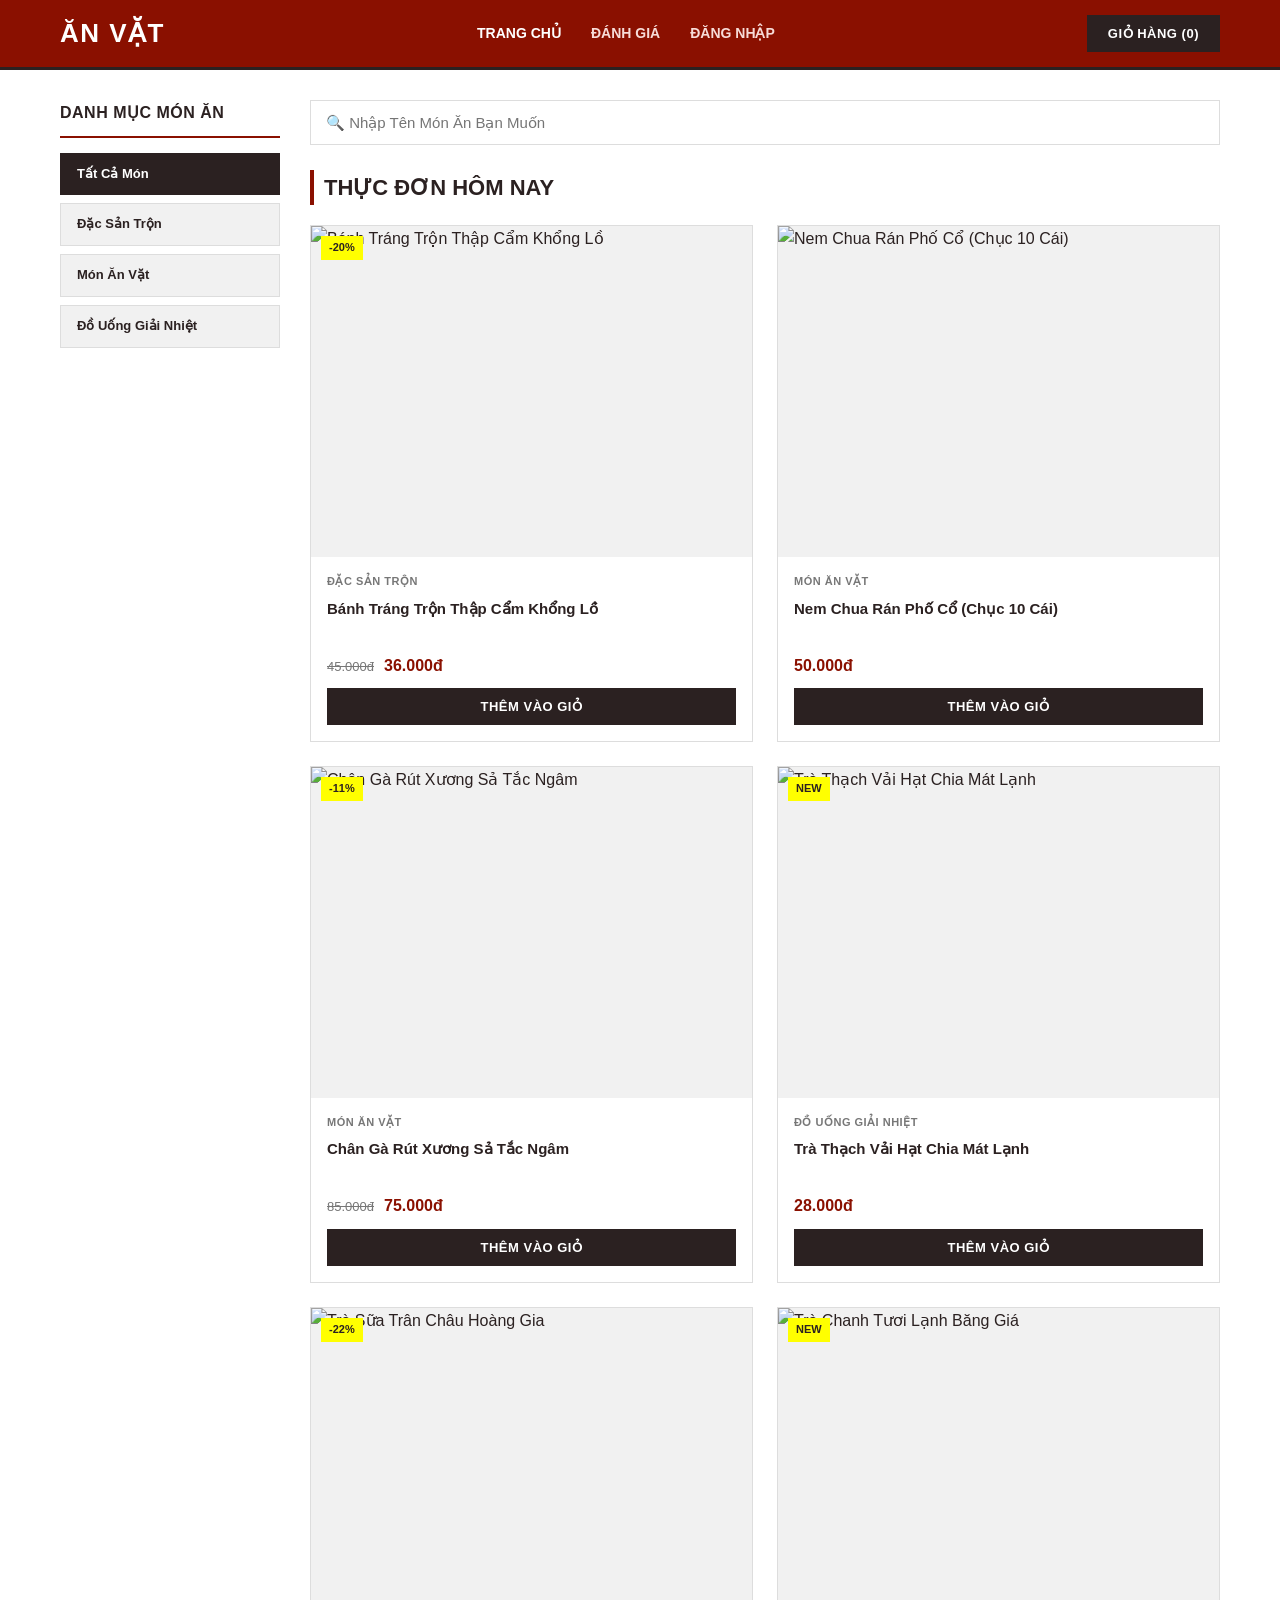
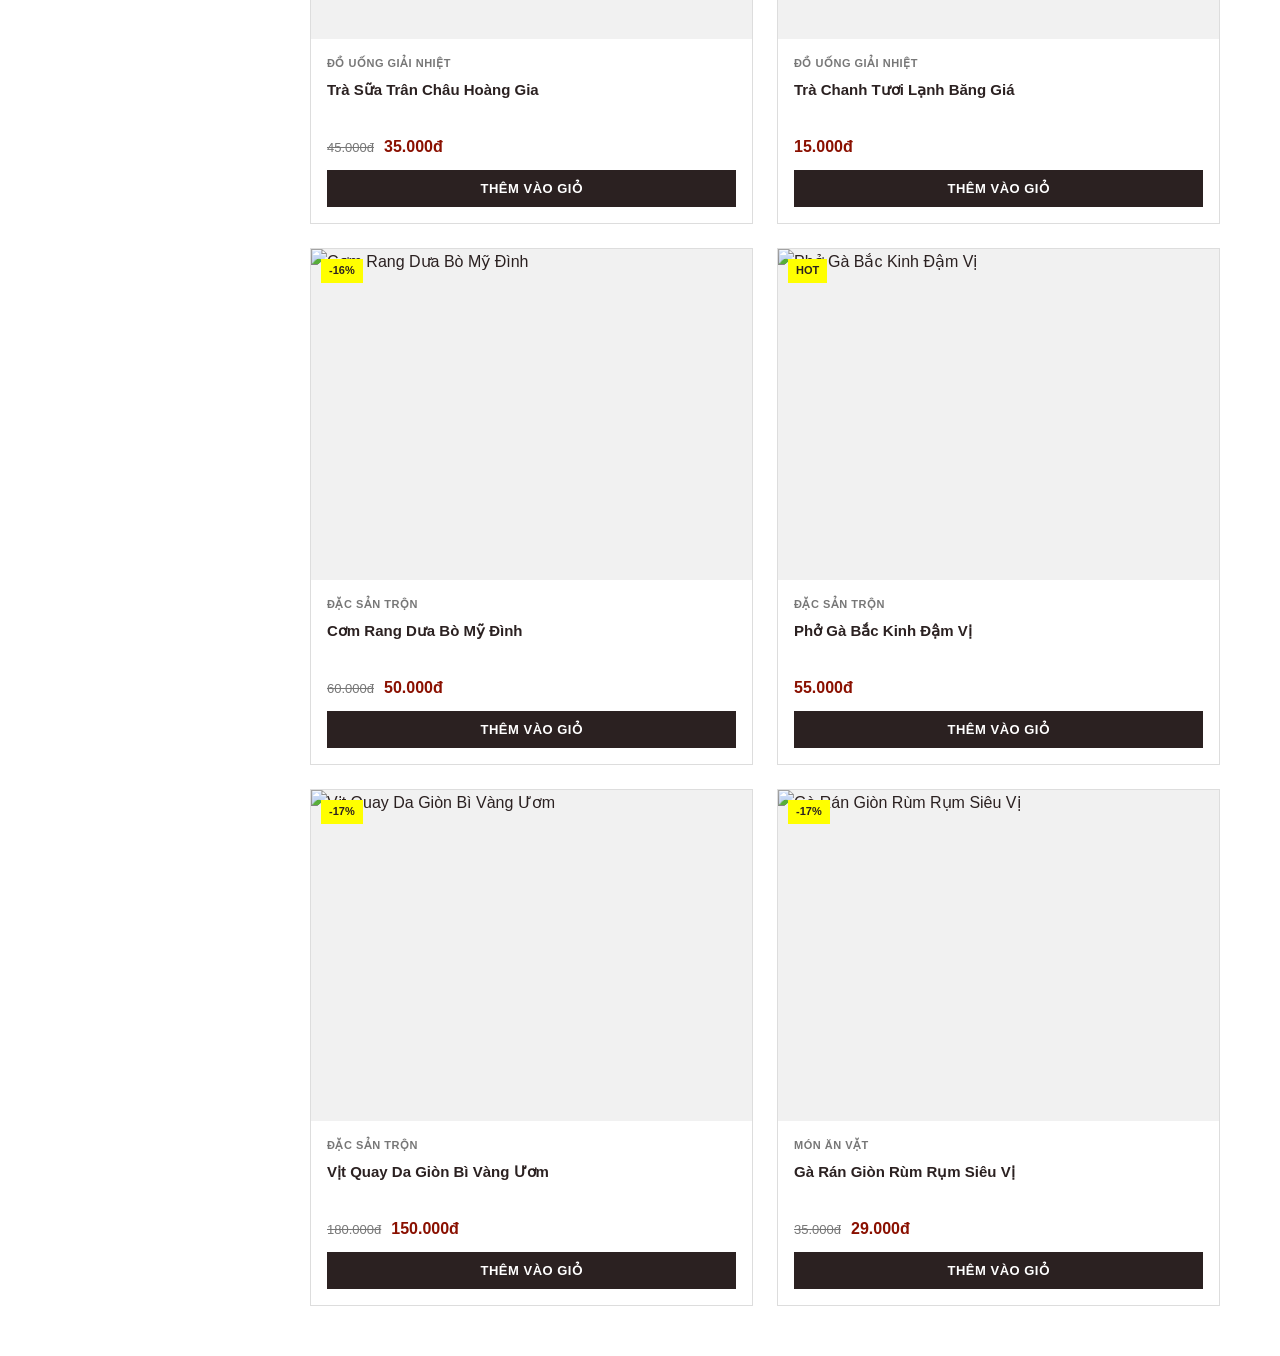
==== commit 52f927f4: "Update index.html" ====
--- a/index.html
+++ b/index.html
@@ -63,6 +63,21 @@
       </aside>
 
       <section class="products-display-area">
+        <div style="margin-bottom: 25px; display: flex; gap: 10px; width: 100%">
+          <input
+            type="text"
+            id="searchInput"
+            placeholder="🔍 Nhập Tên Món Ăn Bạn Muốn"
+            style="
+              flex: 1;
+              height: 45px;
+              padding: 0 15px;
+              border: 1px solid var(--color-light-border);
+              font-size: 15px;
+            "
+          />
+        </div>
+
         <h2 class="heading-2" style="margin-bottom: 20px">Thực Đơn Hôm Nay</h2>
         <div class="product-grid" id="productGridContainer"></div>
       </section>
